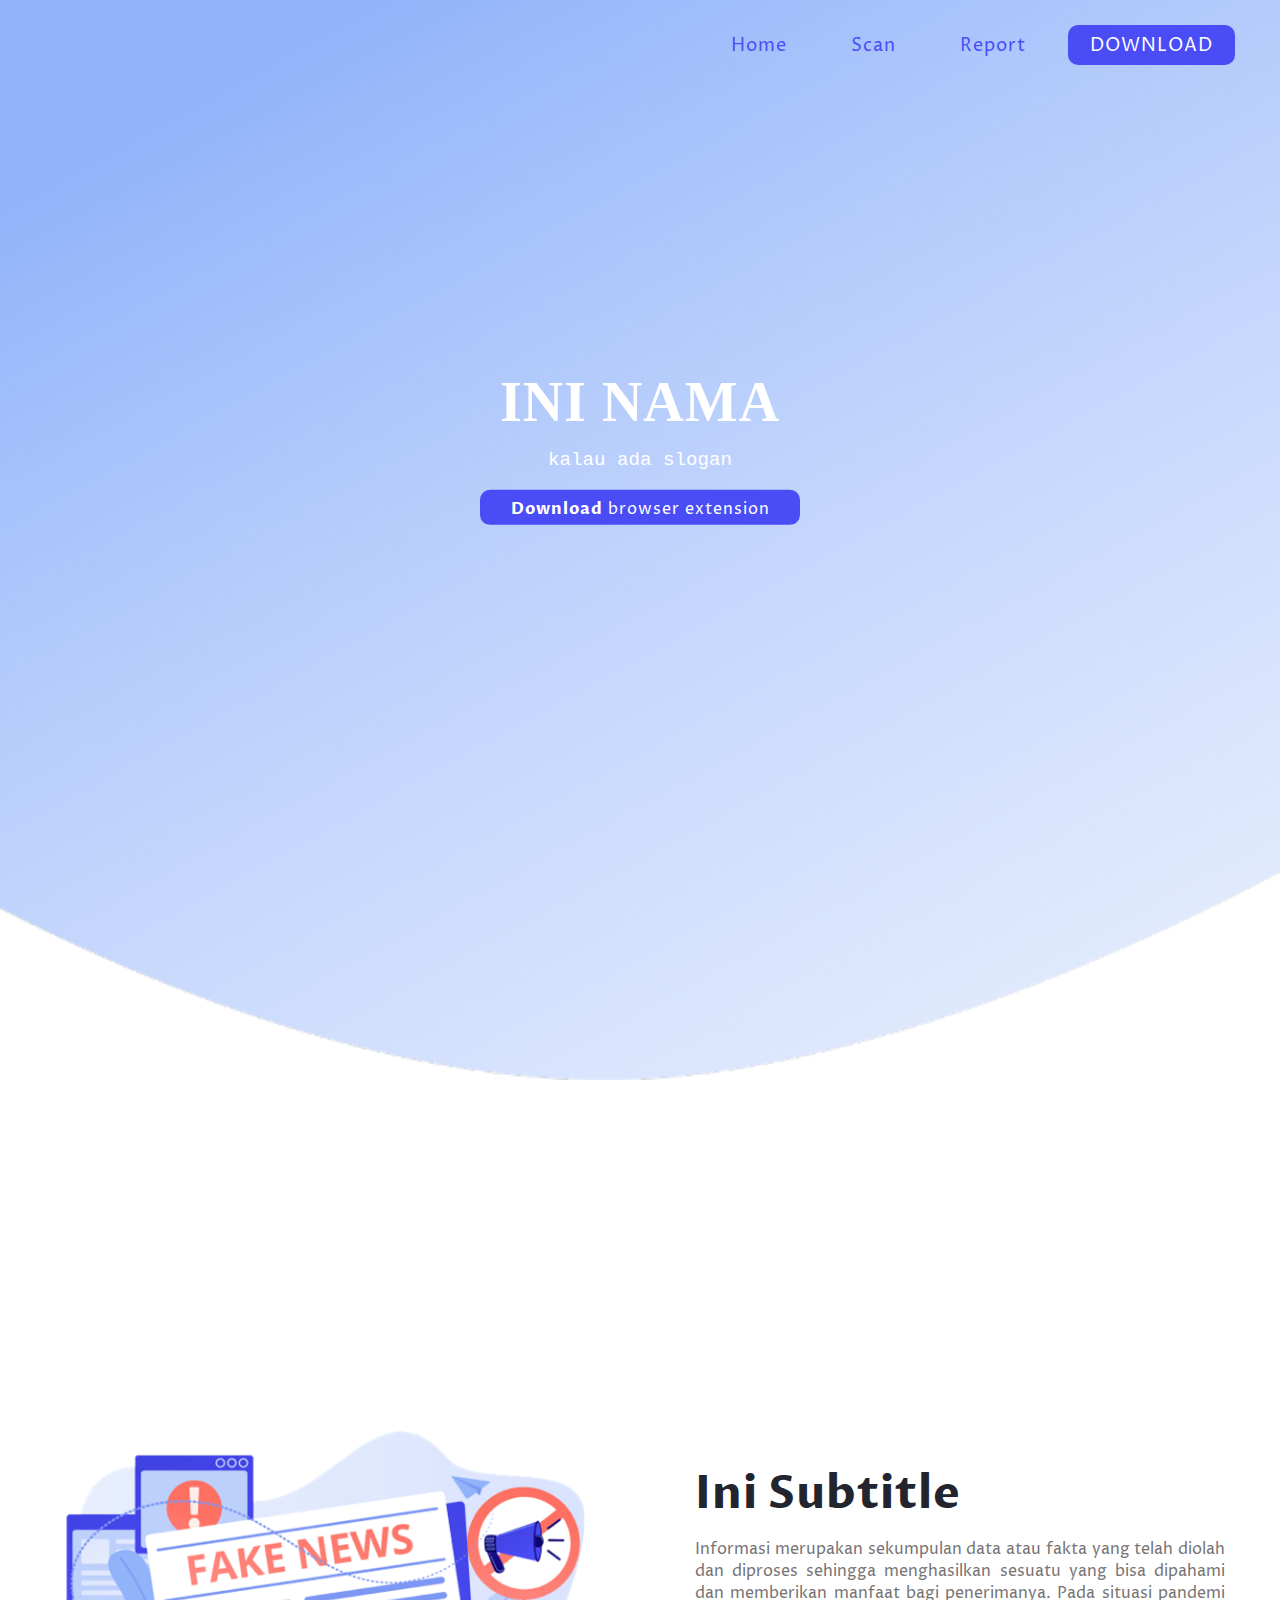
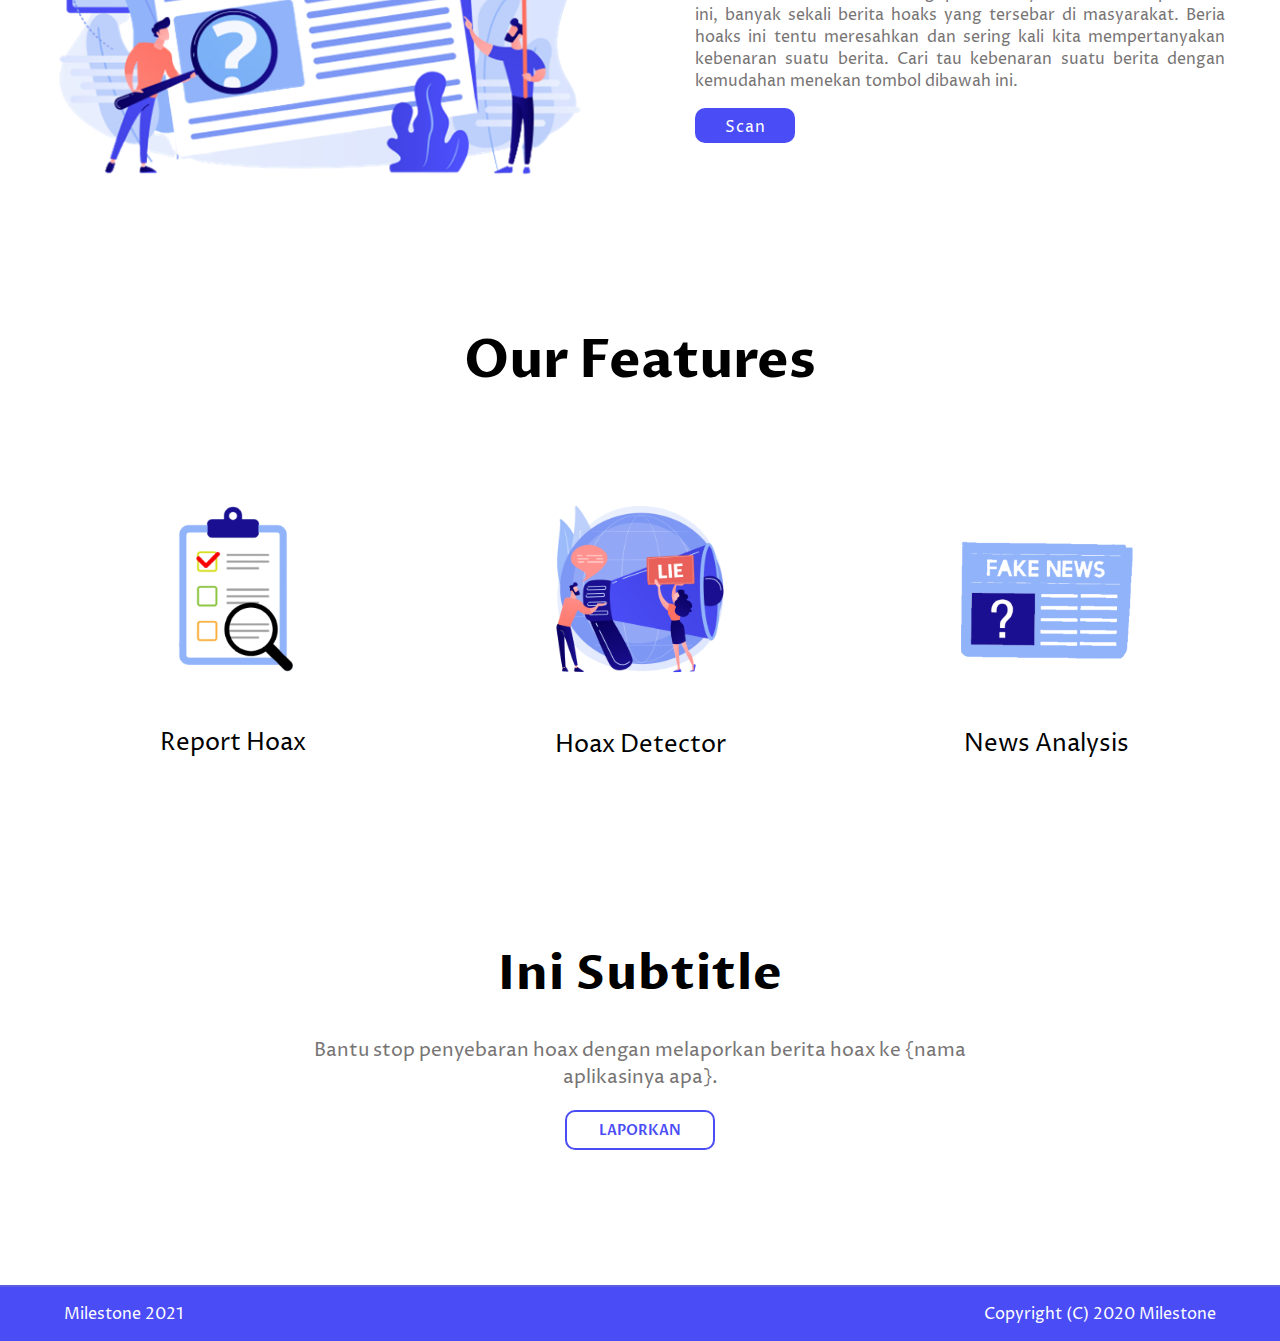
==== index.html @ b2ddab4d "change dir" ====
<!DOCTYPE html>
<html>
  <head>
    <meta charset="utf-8" />
    <title>Hoax Slayer</title>
    <link rel="stylesheet" href="assets/css/landing.css" />
    <link rel="shortcut icon" href="#" />
    <link rel="preconnect" href="https://fonts.googleapis.com" />
    <link rel="preconnect" href="https://fonts.gstatic.com" crossorigin />
    <link href="https://fonts.googleapis.com/css2?family=Proza+Libre:wght@500;600;700&display=swap" rel="stylesheet" />
    <style>
      body {
        font-family: "Proza Libre", sans-serif;
      }
    </style>
  </head>
  <body>
    <section class="main">
      <nav>
        <ul>
          <li><a href="index.html">Home</a></li>
          <li><a href="scan.html">Scan</a></li>
          <li><a href="report.html">Report</a></li>
          <li><a href="#" class="download">Download</a></li>
        </ul>
      </nav>

      <!--main contentnya-->
      <div class="home-content">
        <!--tulisan gede-->
        <div class="home-text">
          <h1>INI NAMA</h1>
          <p>kalau ada slogan</p>

          <!--login button-->
          <a href="login.html" class="main-button"><b>Download</b>&nbsp;browser extension</a>
        </div>
      </div>
    </section>
    <!--services----------------------->
    <section class="services">
      <!--heading----------->
      <div class="services-heading">
        <div class="services-service">
          <img src="assets\img\fakenews.png" alt="" width="100%" />
        </div>
        <div class="services-service">
          <h2>Ini Subtitle</h2>
          <div class="services-text">
            <p>
              Informasi merupakan sekumpulan data atau fakta yang telah diolah dan diproses sehingga menghasilkan sesuatu yang bisa dipahami dan memberikan manfaat bagi penerimanya. Pada situasi pandemi ini, banyak sekali berita hoaks yang
              tersebar di masyarakat. Beria hoaks ini tentu meresahkan dan sering kali kita mempertanyakan kebenaran suatu berita. Cari tau kebenaran suatu berita dengan kemudahan menekan tombol dibawah ini.
            </p>
            <a href="scan.html" class="scan-button">Scan</a>
          </div>
        </div>
      </div>
      <section id="ourfeatures">
        <div class="container">
          <div class="row text-center">
            <div class="col">
              <h2>Our Features</h2>
            </div>
          </div>
          <div class="row">
            <div class="col-4 col-md-6">
              <div class="card">
                <img src="assets\img\gambar1.png" class="card-img-top" alt="gambar 1" />
                <div class="feature-1">
                  <p class="card-text">Report Hoax</p>
                </div>
              </div>
            </div>
            <div class="col-4 col-md-6">
              <div class="card">
                <img src="assets\img\gambar2.png" class="card-img-top" alt="gambar 1" />
                <div class="feature-2">
                  <p class="card-text">Hoax Detector</p>
                </div>
              </div>
            </div>
            <div class="col-4 col-md-6">
              <div class="card">
                <img src="assets\img\gambar3.png" class="card-img-top" alt="gambar 1" />
                <div class="feature-3">
                  <p class="card-text">News Analysis</p>
                </div>
              </div>
            </div>
          </div>
        </div>
      </section>
      <!--box-container----------------->
      <div class="box-container-bottom">
        <!--box-1-------->
        <div class="box-bot">
          <font>Ini Subtitle</font>
          <p>Bantu stop penyebaran hoax dengan melaporkan berita hoax ke {nama aplikasinya apa}.</p>
          <!--btn--------->
          <a href="report.html">Laporkan</a>
        </div>
      </div>
    </section>
  </body>
  <!--footer------------->
  <footer>
    <a href="#">Milestone 2021</a>
    <p>Copyright (C) 2020 Milestone</p>
  </footer>
</html>
---- assets/css/landing.css ----
body {
  margin: 0px;
  padding: 0px;
  font-family: calibri;
}
* {
  box-sizing: border-box;
}
ul {
  list-style: none;
}
a {
  text-decoration: none;
}

/*background */
.main {
  width: 100%;
  height: 150vh;
  background-image: url("../img/blue.png");
  background-size: 120% 80%;
  background-position: top center;
  background-repeat: no-repeat;
}

nav {
  display: flex;
  align-items: center;
  justify-content: flex-end;
  padding: 10px 30px;
  background-color: transparent;
  z-index: 1;
  width: 100%;
  top: 0;
}

nav ul {
  display: flex;
  margin: 5px;
  padding: 0px;
  margin-left: 17.5cm;
}

/*scan report donlot dkk.*/
nav ul li a {
  height: 40px;
  line-height: 43px;
  margin: 10px;
  padding: 0px 22px;
  display: flex;
  font-size: 1.1rem;
  font-weight: 400;
  color: #4a4cf6;
  letter-spacing: 1px;
  border-radius: 10px;
}

.download {
  height: 40px;
  line-height: 43px;
  margin: 10px;
  padding: 0px 22px;
  display: flex;
  font-size: 1.1rem;
  text-transform: uppercase;
  font-weight: 400;
  color: #ffffff;
  letter-spacing: 1px;
  background-color: #4a4cf6;
  border-radius: 10px;
}

.download:hover {
  background-color: #04054d;
  color: #fff;
  border-radius: 10px;
  box-shadow: 5px 5px 20px rgb(112, 157, 241);
  transition: all ease 0.2s;
}

nav ul li a:hover {
  background-color: #4a4cf6;
  color: #fff;
  border-radius: 10px;
  box-shadow: 5px 5px 20px rgb(112, 157, 241);
  transition: all ease 0.2s;
}
/*----------------------------------------------------------------------------*/
.home-content {
  display: flex;
  justify-content: space-around;
  align-items: center;
  position: absolute;
  left: 50%;
  top: 50%;
  transform: translate(-50%, -50%);
  width: 90%;
  text-align: center;
}
/* LOGO UTAMA WEB */
.home-img {
  width: 300px;
  height: 200px;
  margin: 100px;
}
.home-img img {
  width: 100%;
  height: 100%;
  object-fit: contain;
  object-position: center;
}

/*Kata-kata web*/
.home-text {
  width: 500px;
  margin: 20px;
}
.home-text h1 {
  font-size: 3.5rem;
  line-height: 55px;
  color: rgb(255, 255, 255);
  letter-spacing: 1px;
  font-weight: 700;
  margin: 0px;
  font-family: Georgia, "Times New Roman", Times, serif;
}
.home-text p {
  font-size: 1.2rem;
  color: rgb(255, 255, 255);
  font-family: "Courier New", Courier, monospace;
}
.main-button {
  width: 320px;
  height: 35px;
  display: block;
  /* justify-content: center;
  align-items: center;  */
  margin-left: auto;
  margin-right: auto;
  background-color: #4a4cf6;
  text-align: center;
  padding: 7.5px;
  color: rgb(255, 255, 255);
  letter-spacing: 1px;
  border-radius: 10px;
}
.main-button:hover {
  background-color: #04054d;
  box-shadow: 5px 10px 30px rgba(100, 143, 224, 0.911);
  transition: all ease 0.4s;
}

.services-heading {
  display: flex;
  align-items: center;
}
.services-service {
  flex: 50%;
  padding: 55px;
  text-align: justify;
}

.services-heading h2 {
  line-height: 55px;
  font-size: 2.8rem;
  color: #22252e;
  letter-spacing: 1px;
  font-weight: 700;
  margin: 0px;
}
.services-heading p {
  font-size: 1rem;
  color: #777474;
  width: 100%;
}
.scan-button {
  width: 100px;
  height: 35px;
  display: block;
  background-color: #4a4cf6;
  text-align: center;
  padding: 7.5px;
  color: rgb(255, 255, 255);
  letter-spacing: 1px;
  border-radius: 10px;
}
.scan-button:hover {
  background-color: #04054d;
  box-shadow: 5px 10px 30px rgba(100, 143, 224, 0.911);
  transition: all ease 0.4s;
}

.col {
  display: flex;
  align-items: center;
  justify-content: center;
  text-align: center;
  font-size: 2.2rem;
  margin: auto;
}

.row {
  display: flex;
  justify-content: center;
  align-items: center;
  flex-wrap: wrap;
  margin: 20px 30px;
}
.col-4 {
  flex: 33.33%;
  padding: 20px;
}

.card {
  text-align: center;
}
.card img {
  display: inline-block;
  width: 60%;
  margin: 0 1% 0 1%;
}
.card-text {
  font-size: 1.5rem;
}

.feature-1 {
  text-align: center;
}

.box-container-bottom {
  display: flex;
  justify-content: center;
  align-items: center;
  flex-wrap: wrap;
  margin: 20px 30px;
}
.box-bot {
  display: flex;
  flex-direction: column;
  justify-content: center;
  align-items: center;
  width: 500px;
  height: 400px;
  text-align: center;
  border-radius: 10px;
  background-color: transparent;
  margin: 20px;
  flex-grow: 1;
}
.box-bot font {
  font-size: 3rem;
  color: black;
  letter-spacing: 1px;
  font-weight: 700;
}
.box-bot p {
  margin-top: 30px;
  font-size: 1.2rem;
  color: #777474;
  display: block;
  display: -webkit-box;
  -webkit-line-clamp: 3;
  -webkit-box-orient: vertical;
  overflow: hidden;
  text-overflow: ellipsis;
  max-width: 700px;
}
.box-bot a {
  width: 150px;
  height: 40px;
  display: flex;
  justify-content: center;
  align-items: center;
  border: 2px solid #4a4cf6;
  text-transform: uppercase;
  margin: auto;
  border-radius: 10px;
  font-weight: 600;
  font-size: 0.9rem;
  color: #4a4cf6;
  margin: 0px;
}
.box-bot a:hover {
  background-color: #4a4cf6;
  color: #fff;
  box-shadow: 5px 10px 30px rgb(121, 151, 236);
  transition: all ease 0.3s;
  border-radius: 10px;
}

/*footer*/
footer {
  width: 100%;
  display: flex;
  justify-content: space-between;
  align-items: center;
  padding: 0px 5%;
  border-top: 2px solid rgba(167, 167, 167, 0.2);
  background-color: #4a4cf6;
}
footer a,
footer p {
  color: rgb(255, 255, 255);
}

/* Responsive */
@media only screen and (max-width: 855px) {
  .services-heading {
    flex-direction: column;
  }
  .services-service {
    padding: 0px 55px 0px 55px;
    display: flex;
    flex-direction: column;
  }
  .services-text {
    display: flex;
    flex-direction: column;
    align-items: center;
  }
}

@media only screen and (max-width: 535px) {
  .services-heading {
    flex-direction: column;
  }
  .services-service {
    padding: 0px 55px 0px 55px;
  }
}
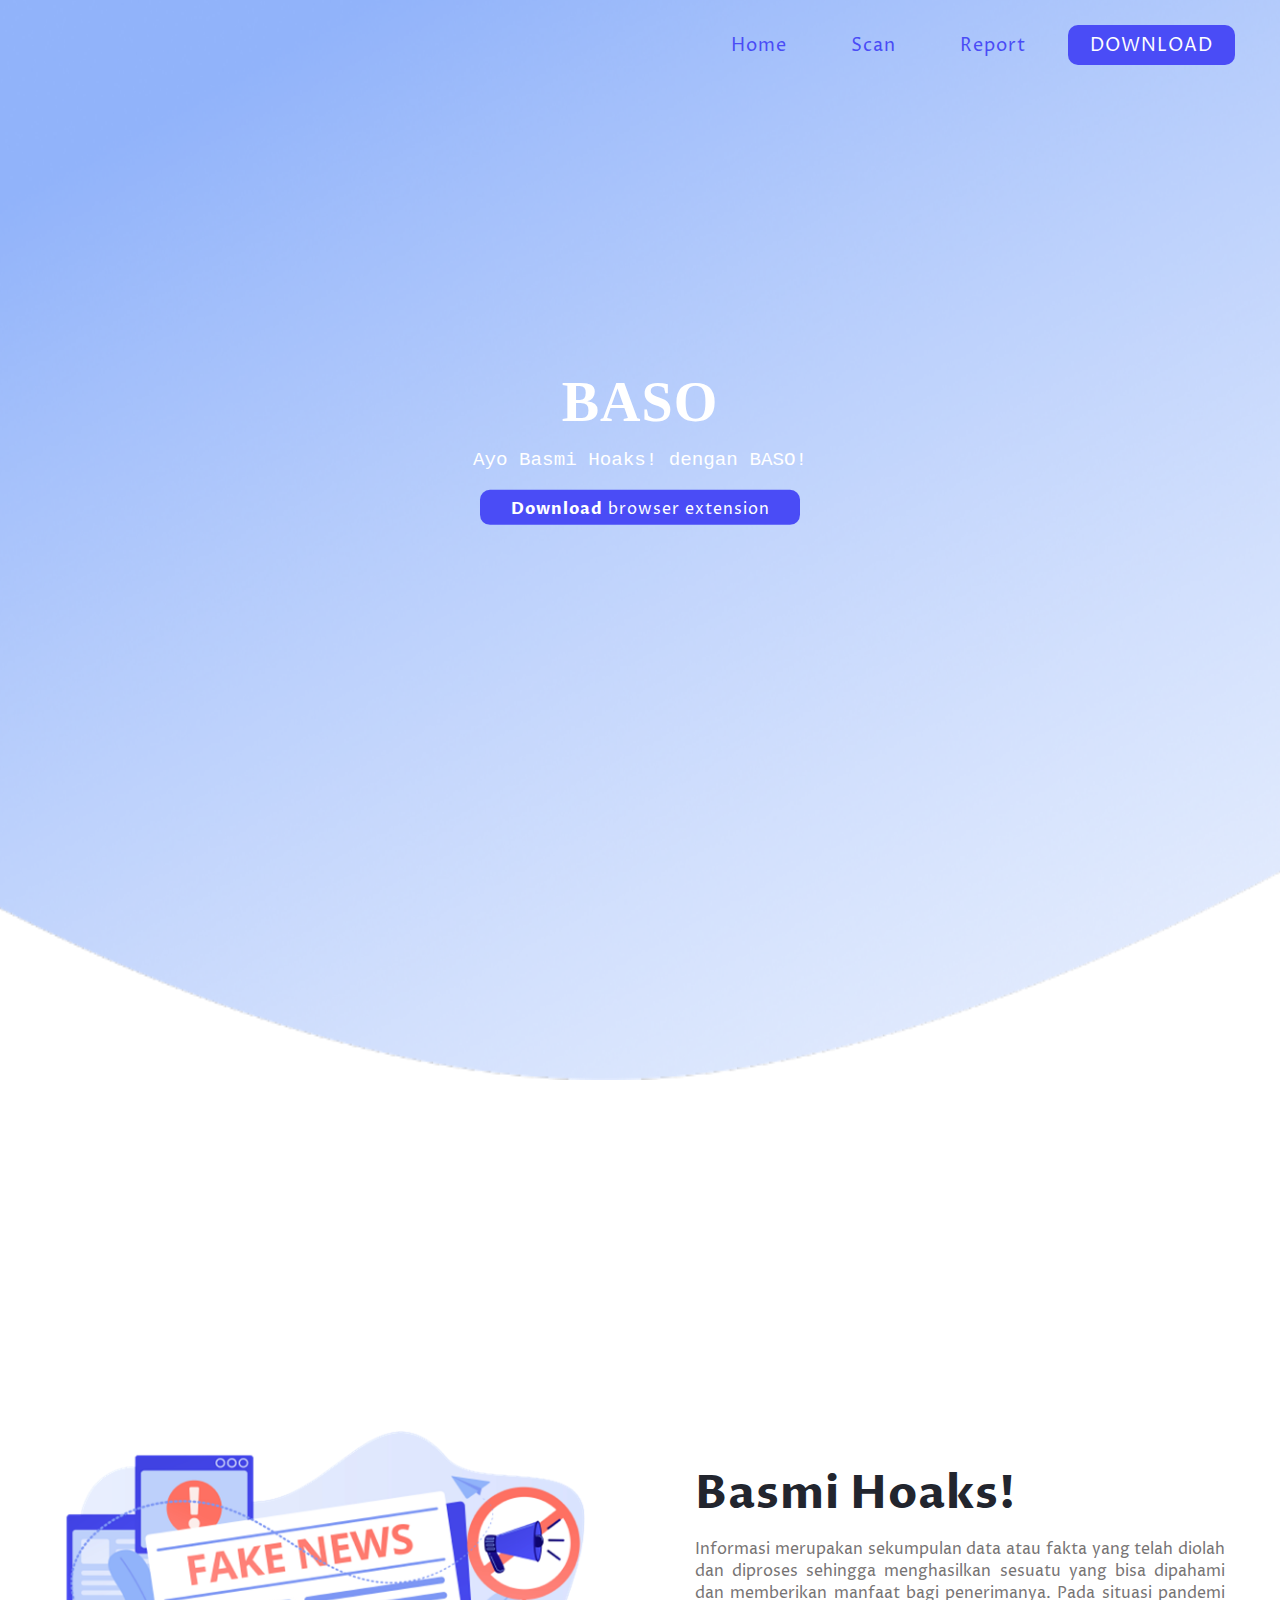
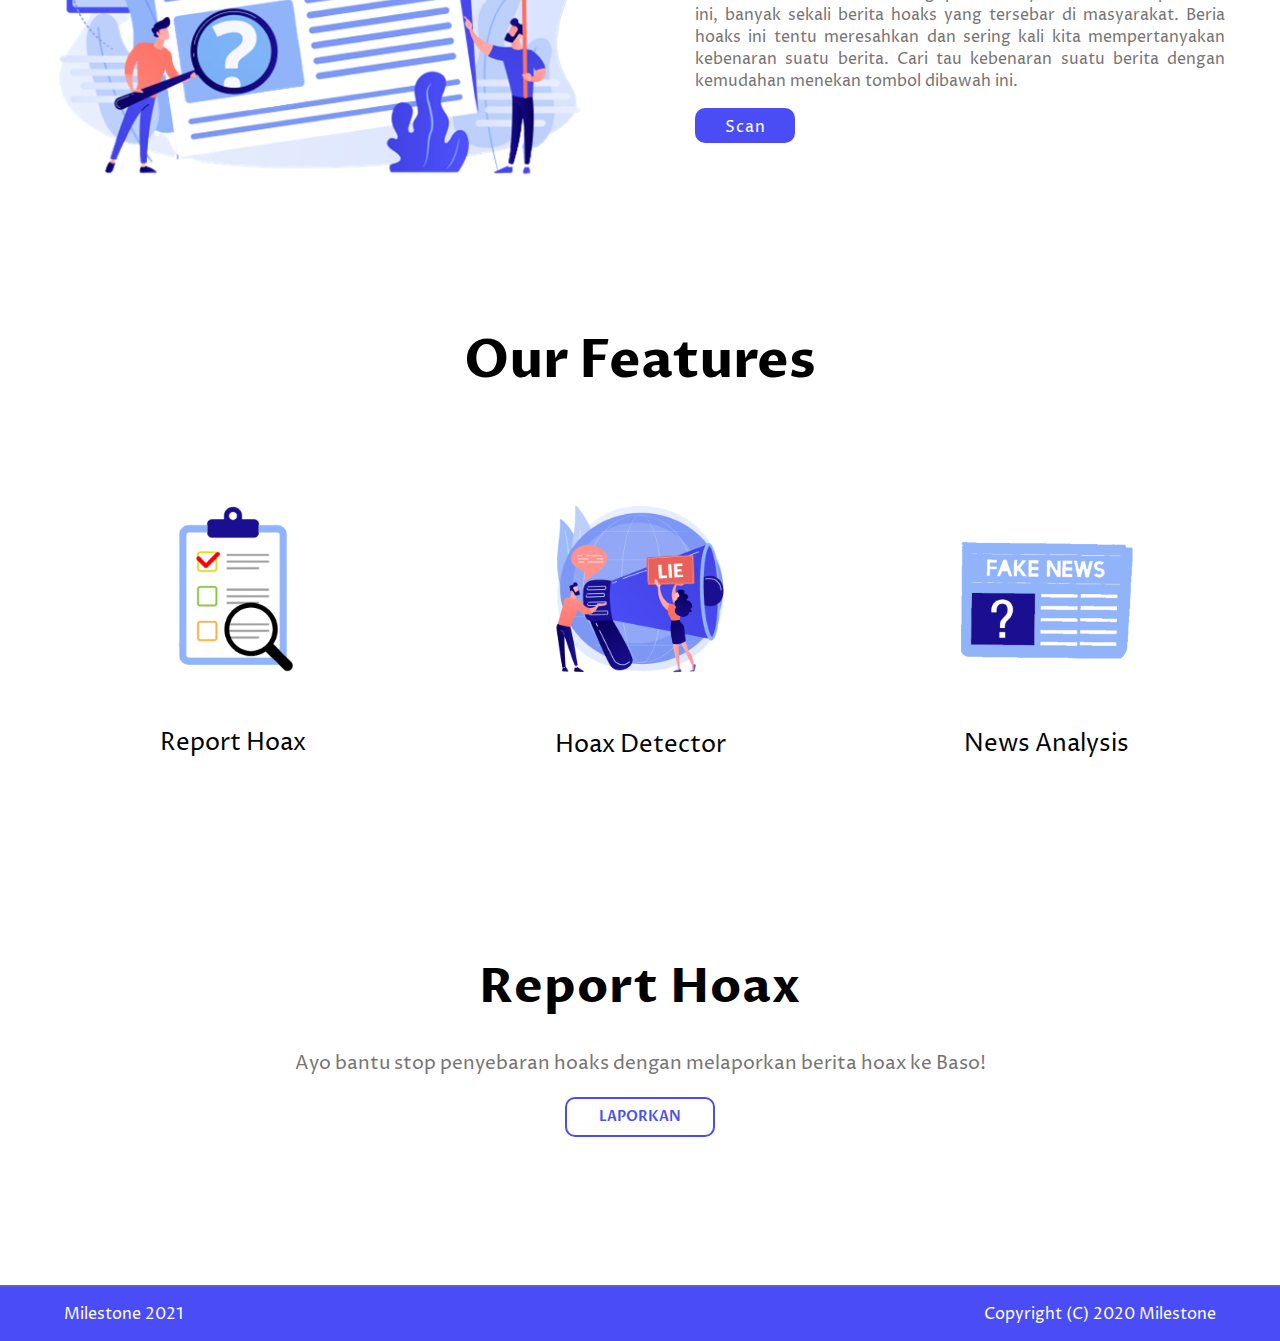
==== commit b47d9c75: "update file" ====
--- a/index.html
+++ b/index.html
@@ -2,7 +2,7 @@
 <html>
   <head>
     <meta charset="utf-8" />
-    <title>Hoax Slayer</title>
+    <title>Baso</title>
     <link rel="stylesheet" href="assets/css/landing.css" />
     <link rel="shortcut icon" href="#" />
     <link rel="preconnect" href="https://fonts.googleapis.com" />
@@ -29,8 +29,8 @@
       <div class="home-content">
         <!--tulisan gede-->
         <div class="home-text">
-          <h1>INI NAMA</h1>
-          <p>kalau ada slogan</p>
+          <h1>BASO</h1>
+          <p>Ayo Basmi Hoaks! dengan BASO!</p>
 
           <!--login button-->
           <a href="login.html" class="main-button"><b>Download</b>&nbsp;browser extension</a>
@@ -45,7 +45,7 @@
           <img src="assets\img\fakenews.png" alt="" width="100%" />
         </div>
         <div class="services-service">
-          <h2>Ini Subtitle</h2>
+          <h2>Basmi Hoaks!</h2>
           <div class="services-text">
             <p>
               Informasi merupakan sekumpulan data atau fakta yang telah diolah dan diproses sehingga menghasilkan sesuatu yang bisa dipahami dan memberikan manfaat bagi penerimanya. Pada situasi pandemi ini, banyak sekali berita hoaks yang
@@ -94,8 +94,8 @@
       <div class="box-container-bottom">
         <!--box-1-------->
         <div class="box-bot">
-          <font>Ini Subtitle</font>
-          <p>Bantu stop penyebaran hoax dengan melaporkan berita hoax ke {nama aplikasinya apa}.</p>
+          <font>Report Hoax</font>
+          <p>Ayo bantu stop penyebaran hoaks dengan melaporkan berita hoax ke Baso!</p>
           <!--btn--------->
           <a href="report.html">Laporkan</a>
         </div>
